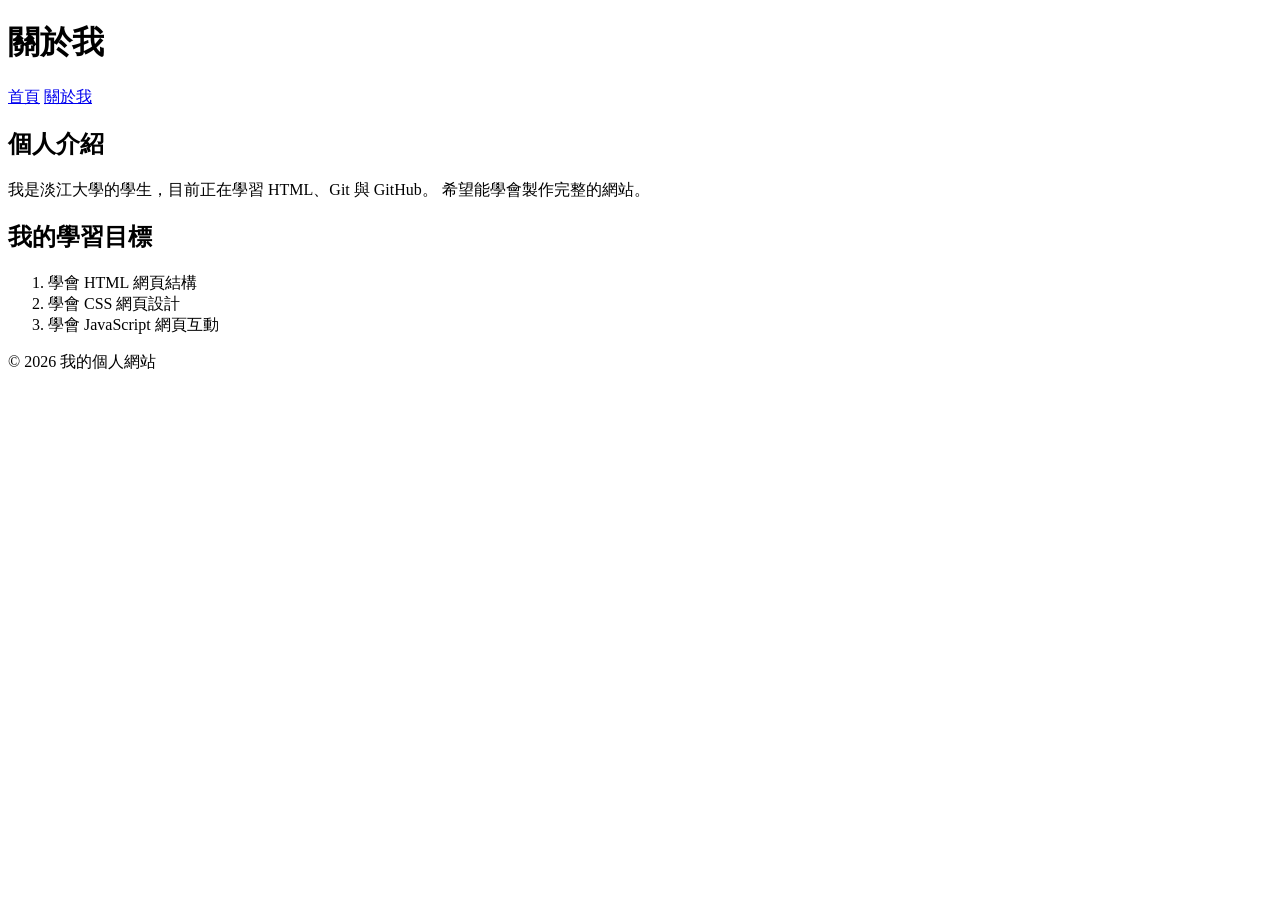
==== about.html @ 9b583903 "Create personal introduction pages" ====
<!DOCTYPE html>
<html lang="zh-Hant">

<head>
  <meta charset="UTF-8">
  <meta name="viewport" content="width=device-width, initial-scale=1.0">
  <title>關於我</title>
</head>

<body>

  <header>
    <h1>關於我</h1>

    <nav>
      <a href="index.html">首頁</a>
      <a href="about.html">關於我</a>
    </nav>
  </header>

  <main>
    <section>
      <h2>個人介紹</h2>
      <p>
        我是淡江大學的學生，目前正在學習 HTML、Git 與 GitHub。
        希望能學會製作完整的網站。
      </p>
    </section>

    <section>
      <h2>我的學習目標</h2>

      <ol>
        <li>學會 HTML 網頁結構</li>
        <li>學會 CSS 網頁設計</li>
        <li>學會 JavaScript 網頁互動</li>
      </ol>
    </section>
  </main>

  <footer>
    <p>© 2026 我的個人網站</p>
  </footer>

</body>

</html>
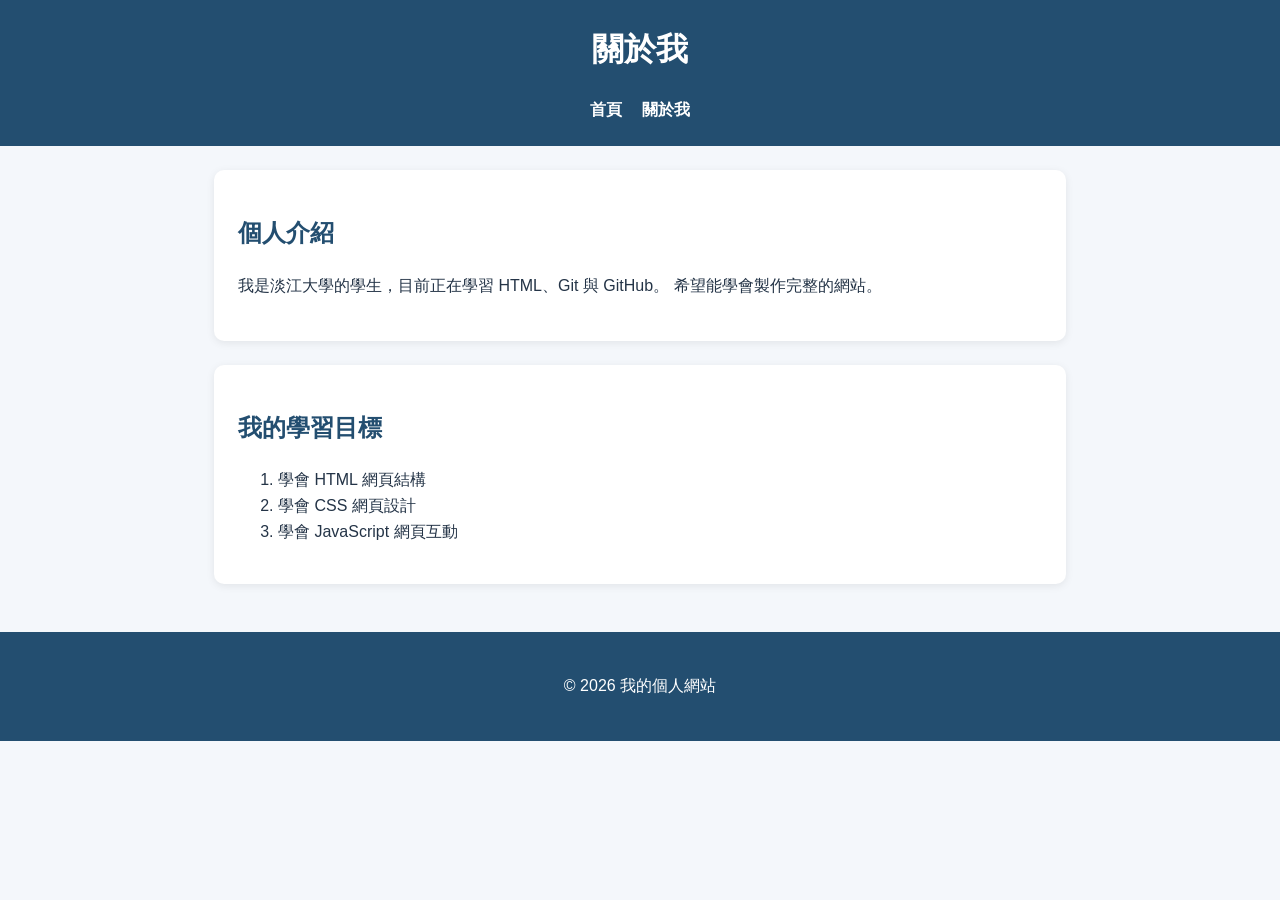
==== commit e545306b: "Add CSS styles and responsive layout" ====
--- a/about.html
+++ b/about.html
@@ -5,6 +5,7 @@
   <meta charset="UTF-8">
   <meta name="viewport" content="width=device-width, initial-scale=1.0">
   <title>關於我</title>
+  <link rel="stylesheet" href="style.css">
 </head>
 
 <body>
--- a/style.css
+++ b/style.css
@@ -0,0 +1,106 @@
+* {
+  box-sizing: border-box;
+}
+
+body {
+  margin: 0;
+  color: #243447;
+  background-color: #f4f7fb;
+  font-family: Arial, "Microsoft JhengHei", sans-serif;
+  line-height: 1.6;
+}
+
+header,
+footer {
+  padding: 24px;
+  color: white;
+  text-align: center;
+  background-color: #234e70;
+}
+
+nav {
+  display: flex;
+  justify-content: center;
+  gap: 20px;
+}
+
+nav a {
+  color: white;
+  text-decoration: none;
+  font-weight: bold;
+}
+
+nav a:hover {
+  text-decoration: underline;
+}
+
+main {
+  width: 90%;
+  max-width: 900px;
+  margin: 0 auto;
+  padding: 24px;
+}
+
+section {
+  margin-bottom: 24px;
+  padding: 24px;
+  background-color: white;
+  border-radius: 10px;
+  box-shadow: 0 2px 8px rgba(0, 0, 0, 0.08);
+}
+
+h1 {
+  margin-top: 0;
+}
+
+h2 {
+  color: #234e70;
+}
+
+p {
+  line-height: 1.8;
+}
+
+img {
+  width: 300px;
+  max-width: 100%;
+  height: auto;
+  border-radius: 12px;
+}
+
+table {
+  width: 100%;
+  border-collapse: collapse;
+  background-color: white;
+}
+
+th,
+td {
+  padding: 12px;
+  border: 1px solid #cbd5e1;
+  text-align: left;
+}
+
+th {
+  background-color: #dbeafe;
+}
+
+@media (max-width: 600px) {
+  nav {
+    flex-direction: column;
+    gap: 8px;
+  }
+
+  main {
+    width: 100%;
+    padding: 16px;
+  }
+
+  section {
+    padding: 16px;
+  }
+
+  table {
+    font-size: 14px;
+  }
+}
